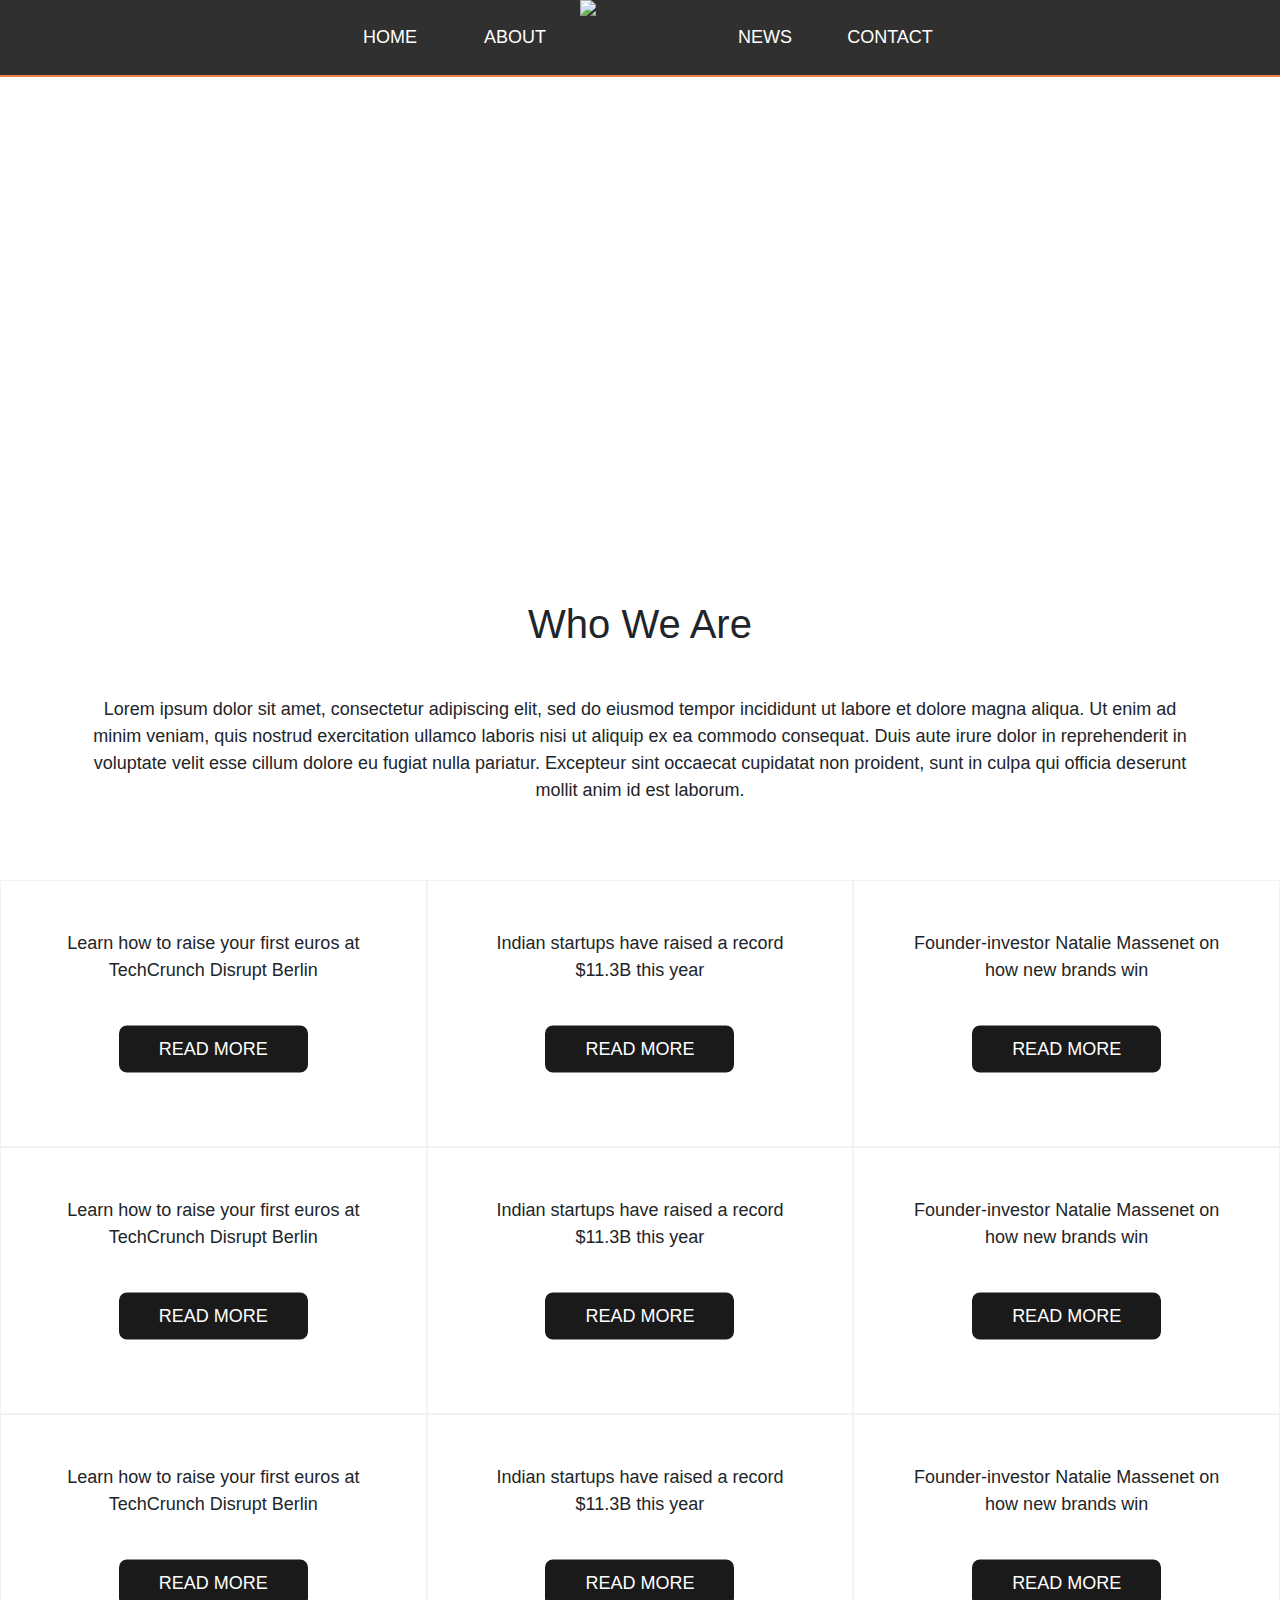
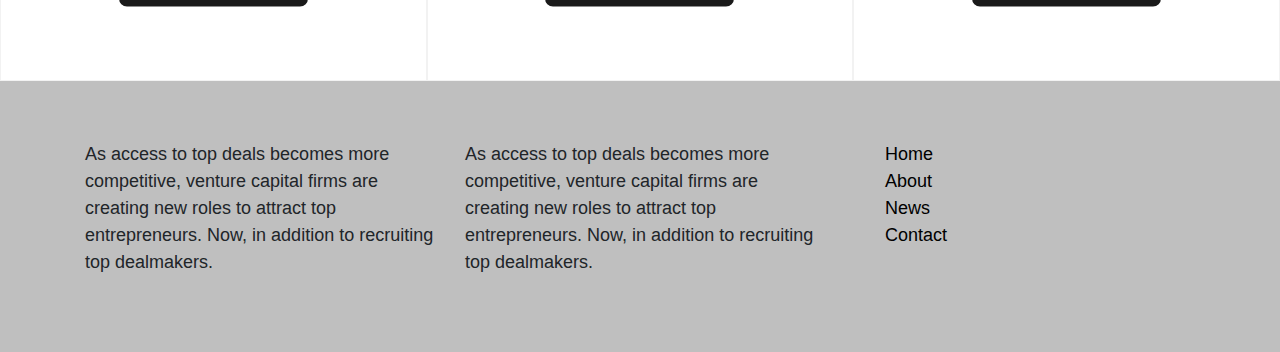
==== Callens Site/news.html @ cb5b51df "Add files via upload" ====
<!DOCTYPE html>
<html>
<head>
	
	<title>Fictional Ventures</title>
	<meta name="viewport" content="width=device-width, initial-scale=1">
	<meta name="viewport" content="width=device-width">

	<!-- JQUERY -->
	<script defer src="https://ajax.googleapis.com/ajax/libs/jquery/3.2.1/jquery.min.js"></script>
	
	<!-- GOOGLE FONTS -->
	<link href="https://fonts.googleapis.com/css?family=Cairo:300&display=swap" rel="stylesheet">

	<!-- FONT AWESOME -->
	<link media="none" onload="if(media!=='all')media='all'" rel="stylesheet" type="text/css" href="https://maxcdn.bootstrapcdn.com/font-awesome/4.7.0/css/font-awesome.min.css">
    <script defer src="https://use.fontawesome.com/releases/v5.0.6/js/all.js"></script>

    <!-- BOOTSTRAP -->
    <link rel="stylesheet" href="https://stackpath.bootstrapcdn.com/bootstrap/4.3.1/css/bootstrap.min.css" integrity="sha384-ggOyR0iXCbMQv3Xipma34MD+dH/1fQ784/j6cY/iJTQUOhcWr7x9JvoRxT2MZw1T" crossorigin="anonymous">

    <link rel="stylesheet" type="text/css" href="./styles.css">
    <script defer src='./js/app.js'></script>

</head>
<body>
	<nav class="p-4">
		<div class="container">
			<span id="menu-bar">
				<i class="fas fa-bars"></i>
			</span>

			<ul id="menu-web">
				<li>
					<a href="index.html">
						Home
					</a>
				</li>
				<li>
					<a href="about.html">
						About
					</a>
				</li>
				<li>
					<img src="./images/fv-logo.png">
				</li>
				<li>
					<a href="news.html">
						News
					</a>
				</li>
				<li>
					<a href="#">
						Contact
					</a>
				</li>
			</ul>
		</div>
	</nav>

	<!-- MOBILE MENU -->
	<div class="mobile-menu">
		<i class="fas fa-times-circle" id="close-menu"></i>	
		<div class="container">
			<div class="text-wrap">
				<a href="index.html">
					Home
				</a>
				<a href="about.html">
					About
				</a>
				<a href="news.html">
					News
				</a>
				<a href="#">
					Contact
				</a>
			</div>
		</div>
	</div>

	<section class="inner-main">
		<div class="container">
			<div class="text-wrap">
				<h1>Latest News</h1>				
			</div>
		</div>
	</section>

	<section class="sec-block" id="news-intro">
		<div class="container">
			<h1 class="mb-5">Who We Are</h1>
			<p>
				Lorem ipsum dolor sit amet, consectetur adipiscing elit, sed do eiusmod tempor incididunt ut labore et dolore magna aliqua. Ut enim ad minim veniam, quis nostrud exercitation ullamco laboris nisi ut aliquip ex ea commodo consequat. Duis aute irure dolor in reprehenderit in voluptate velit esse cillum dolore eu fugiat nulla pariatur. Excepteur sint occaecat cupidatat non proident, sunt in culpa qui officia deserunt mollit anim id est laborum.
			</p>
		</div>
	</section>

	<section id="news-boxes">
		<div class="container-fluid">
			<div class="row">
				<div class="col-12 col-md-4 p-5">
					<div class="text-wrap">					
						<p>
							Learn how to raise your first euros at TechCrunch Disrupt Berlin
						</p>
						<a href="https://techcrunch.com/2019/10/23/learn-how-to-raise-your-first-euros-at-techcrunch-disrupt-berlin/" target="_blank">
							<button class="btn-std my-4">
								Read More
							</button>
						</a>
					</div>
				</div>
				<div class="col-12 col-md-4 p-5">
					<div class="text-wrap">
						<p>
							Indian startups have raised a record $11.3B this year
						</p>
						<a href="https://techcrunch.com/2019/10/23/india-tech-startups-fundraise/" target="_blank">
							<button class="btn-std my-4">
								Read More
							</button>
						</a>
					</div>
				</div>
				<div class="col-12 col-md-4 p-5">
					<div class="text-wrap">
						<p>
							Founder-investor Natalie Massenet on how new brands win
						</p>
						<a href="https://techcrunch.com/2019/10/23/founder-investor-natalie-massenet-on-how-new-brands-win/" target="_blank">
							<button class="btn-std my-4">
								Read More
							</button>
						</a>
					</div>
				</div>
			</div>

			<div class="row">
				<div class="col-12 col-md-4 p-5">
					<div class="text-wrap">					
						<p>
							Learn how to raise your first euros at TechCrunch Disrupt Berlin
						</p>
						<a href="https://techcrunch.com/2019/10/23/learn-how-to-raise-your-first-euros-at-techcrunch-disrupt-berlin/" target="_blank">
							<button class="btn-std my-4">
								Read More
							</button>
						</a>
					</div>
				</div>
				<div class="col-12 col-md-4 p-5">
					<div class="text-wrap">
						<p>
							Indian startups have raised a record $11.3B this year
						</p>
						<a href="https://techcrunch.com/2019/10/23/india-tech-startups-fundraise/" target="_blank">
							<button class="btn-std my-4">
								Read More
							</button>
						</a>
					</div>
				</div>
				<div class="col-12 col-md-4 p-5">
					<div class="text-wrap">
						<p>
							Founder-investor Natalie Massenet on how new brands win
						</p>
						<a href="https://techcrunch.com/2019/10/23/founder-investor-natalie-massenet-on-how-new-brands-win/" target="_blank">
							<button class="btn-std my-4">
								Read More
							</button>
						</a>
					</div>
				</div>
			</div>

			<div class="row">
				<div class="col-12 col-md-4 p-5">
					<div class="text-wrap">					
						<p>
							Learn how to raise your first euros at TechCrunch Disrupt Berlin
						</p>
						<a href="https://techcrunch.com/2019/10/23/learn-how-to-raise-your-first-euros-at-techcrunch-disrupt-berlin/" target="_blank">
							<button class="btn-std my-4">
								Read More
							</button>
						</a>
					</div>
				</div>
				<div class="col-12 col-md-4 p-5">
					<div class="text-wrap">
						<p>
							Indian startups have raised a record $11.3B this year
						</p>
						<a href="https://techcrunch.com/2019/10/23/india-tech-startups-fundraise/" target="_blank">
							<button class="btn-std my-4">
								Read More
							</button>
						</a>
					</div>
				</div>
				<div class="col-12 col-md-4 p-5">
					<div class="text-wrap">
						<p>
							Founder-investor Natalie Massenet on how new brands win
						</p>
						<a href="https://techcrunch.com/2019/10/23/founder-investor-natalie-massenet-on-how-new-brands-win/" target="_blank">
							<button class="btn-std my-4">
								Read More
							</button>
						</a>
					</div>
				</div>
			</div>
		</div>
	</section>

	<footer class="sec-block">
		<div class="container">
			<div class="row">
				<div class="col-12 col-md-4">
					<p>
						As access to top deals becomes more competitive, venture capital firms are creating new roles to attract top entrepreneurs. Now, in addition to recruiting top dealmakers.
					</p>
				</div>
				<div class="col-12 col-md-4">
					<p>
						As access to top deals becomes more competitive, venture capital firms are creating new roles to attract top entrepreneurs. Now, in addition to recruiting top dealmakers.
					</p>
				</div>
				<div class="col-12 col-md-4">
					<ul>
						<li><a href="#">Home</a></li>
						<li><a href="#">About</a></li>
						<li><a href="#">News</a></li>
						<li><a href="#">Contact</a></li>
					</ul>
				</div>
			</div>
		</div>
	</footer>

</body>
</html>
---- Callens Site/styles.css ----
body {
	margin: 0px;
	padding: 0px;
	font-size: 18px;
	overflow-x: hidden;
}

/*UTILITY*/
.inner-main {
	width: 100%;
	height: 60vh;
	padding: 60px 0px;
	background-image: url(./images/office-img.jpeg);
	background-position: center center;
	background-size: cover;
	background-repeat: no-repeat;
}

.inner-main .container {
	position: relative;
    top: 50%;
    transform: translateY(-30%);
}

.sec-block {
	width: 100%;
	height: auto;
	padding: 60px 0px;
}

.text-box {
	width: auto;
	height: auto;
	position: absolute;
	margin: 0px auto;
}

.text-wrap {
	height: auto;
	width: auto;
}

.text-wrap a:hover {
	text-decoration: none;
}

.btn-std {
	width: auto;
	height: auto;
	padding: 10px 40px;
	border: 2px solid #fff;
	border-radius: 10px;
	background-color: #1a1a1a;
	color: #fff;
	text-transform: uppercase;
	transition: 0.2s;
}

.btn-std:hover {
	transition: 0.2s;
	background: #eb7434;
	color: #000;
}

.circle {
	width: 200px;
	height: 200px;
	border-radius: 200px;
	display: inline-block;
	vertical-align: top;
	margin: 0px 20px;
}

.circle p {
	margin: 0px;
	padding: 0px;
	font-size: .75em;
	vertical-align: middle;
}

/*GENERAL*/
#menu-bar {
	display: none;
}

nav {
	width: 100%;
	height: auto;
	background-color: #1a1a1a;
	text-align: center;
	border-bottom: 2px solid #eb7434;
	position: fixed;
	opacity: 0.9;
	z-index: 10;
}

nav ul {
	list-style: none;
	padding: 0px;
	margin: 0px;
}

nav ul li {
	display: inline-block;
	width: 120px;
}

nav ul li a {
	color: #fff;
	transition: 0.2s;
	text-transform: uppercase;
	font-weight: 100;
}

nav ul li img {
	width: 120px;
	margin: 0px auto;
	position: absolute;
	display: table-cell;
	top: 0px;
}

nav ul li a:hover {
	color: #eb7434;
	text-decoration: none;
	transition: 0.2s;
}

.mobile-menu {
	width: 100%;
	height: 100vh;
	position: fixed;
	top: 0px;
	left: 0px;
	background-color: #1a1a1a;
	color: #fff;
	z-index: 120;
	padding: 40px;
	text-align: right;
	overflow: hidden;
	display: none;
}

.mobile-menu .container {
	position: relative;
	top: 50%;
	transform: translateY(-50%);
}

.mobile-menu a {
	display: block;
	font-size: 3em;
	color: #eee;
}

#close-menu {
	position: absolute;
	margin: 0px auto;
	right: 40px;
	display: block;
	font-size: 3em;
	color: #eee;
}

/*HOME PAGE*/
#home-main {
	width: 100%;
	height: 100vh;
	background-image: url(./images/office-img.jpeg);
	background-position: center center;
	background-size: cover;
	background-repeat: no-repeat;
}

#home-main .text-box {
	top: 40%;
	transform: translateY(-40%);
	left: 50%;
	transform: translateX(-50%);
	text-align: center;
	color: #fff;
}

#home-main .text-box h1 {
	font-size: 4em;
	letter-spacing: 1px;
}

#home-main .text-box h4 {
	font-weight: 100;
}

#home-about {
	background-color: #1a1a1a;
	text-align: center;
	color: #fff;
}

#home-about .circle {
	padding: 10px;
	border: 5px solid #fff;
}

#home-about .circle:nth-child(3) {
	border-color: #eb7434;
}

#home-about .circle:nth-child(4) {
	border-color: #bfbfbf;
}

#home-about .circle .text-wrap {
	position: relative;
	top: 50%;
	transform: translateY(-50%);
}

#home-news {
	width: 100%;
	height: auto;
	background-color: #bfbfbf;
}

#home-news .col-12.col-lg-4 { 	
	background-color: #eb7434;
}

#home-news .col-12.col-lg-4:after { 	
	content: '';
	position: absolute;
	right: -15px;
	top: 50%;
	transform: translateY(-50%);
	width: 0; 
	height: 0; 
	border-top: 40px solid transparent;
	border-bottom: 40px solid transparent;  
	border-left: 20px solid #eb7434;
}

#home-news .col-12.col-lg-4 .text-wrap { 	
	position: relative;
	top: 50%;
	transform: translateY(-50%);
}

#home-news .col-12.col-lg-8 { 	
	padding-left: 40px !important;
}

#home-contact form * {
	display: block;
}

#home-contact form label {
	font-weight: 500;
}

#home-contact form input {
	width: 80%;
	margin-bottom: 25px;
	border: transparent;
	border-bottom: 2px solid #eb7434;
}

#home-contact form input[type='submit'] {
	border: none;
}

#home-contact form textarea {
	width: 80%;
	height: 100px;
	min-height: 100px;
	border: transparent;
	border-bottom: 2px solid #eb7434;
	text-align: left;
}

#home-contact .col-12.col-lg-6 .text-wrap svg {
	display: inline-block;
	font-size: 2em;
}

#home-contact .col-12.col-lg-6 .text-wrap p {
	display: inline-block;
	font-size: 1.2em;
}

/*ABOUT PAGE*/
.inner-main .text-wrap {
	text-align: center;
	color: #fff;
}

.inner-main .text-wrap h1 {
	font-size: 4em;
	letter-spacing: 1px;
}

.inner-main .text-wrap h4 {
	font-weight: 100;
}

/*NEWS PAGE*/
#news-intro {
	text-align: center;
}

#news-boxes {
	text-align: center;
}

#news-boxes .col-12.col-md-4 {
	border: 1px solid #f2f2f2;
	transition: 0.2s;
}

#news-boxes .col-12.col-md-4:hover {
	background-color: #f2f2f2;
	transition: 0.2s;
}

#news-boxes .col-12.col-md-4 .text-wrap {
	position: relative;
	top: 50%;
	transform: translateY(-50%);
}

/*FOOTER*/
footer {
	background-color: #bfbfbf;
}

footer ul {
	list-style: none;
}

footer ul li a {
	color: #000;
	transition: 0.2s;
}

footer ul li a:hover {
	color: #eb7434;
	text-decoration: none;
	transition: 0.2s;
}

/* - - - MEDIA QUERIES - - - */

/*BOOSTRAP LARGE*/
@media only screen and (max-width: 992px) {

	/*HOME PAGE*/
	#home-news .col-12.col-lg-8 { 	
		padding: 60px !important;
		text-align: center;
	}

	#home-contact .col-12.col-lg-6 {
		text-align: center;
	}

	#home-contact form input {
		position: relative;
		margin: 0px auto;
		margin-bottom: 25px;
	}

	#home-contact form textarea {
		position: relative;
		margin: 0px auto;
		margin-bottom: 25px;
	}
}

/*BOOSTRAP MEDIUM*/
@media only screen and (max-width: 768px) {
	nav {
		text-align: right;		
	}

	#menu-web {
		display: none;
	}

	#menu-bar {
		display: inline-block;		
		color: #fff;
		font-size: 2em;
		z-index: 100;
	}

	#home-news .col-12.col-lg-4:after {
		display: none;
	}

	#home-contact .col-12.col-lg-6 .text-wrap svg, #home-contact .col-12.col-lg-6 .text-wrap p {
		display: block;	
		position: relative;
		margin: 0px auto;	
	}

	footer {
		text-align: center;
	}

	footer .col-12 {
		margin-bottom: 20px;
	}

	footer .col-12:last-child {
		margin-bottom: 0px;
	}

	footer ul {
		margin: 0px;
		padding: 0px;
	}

	footer ul li {
		margin-bottom: 20px;
	}
}

/*BOOSTRAP SMALL*/
@media only screen and (max-width: 576px) {
	.inner-main .text-wrap h1 {
		font-size: 2em;
	}
}
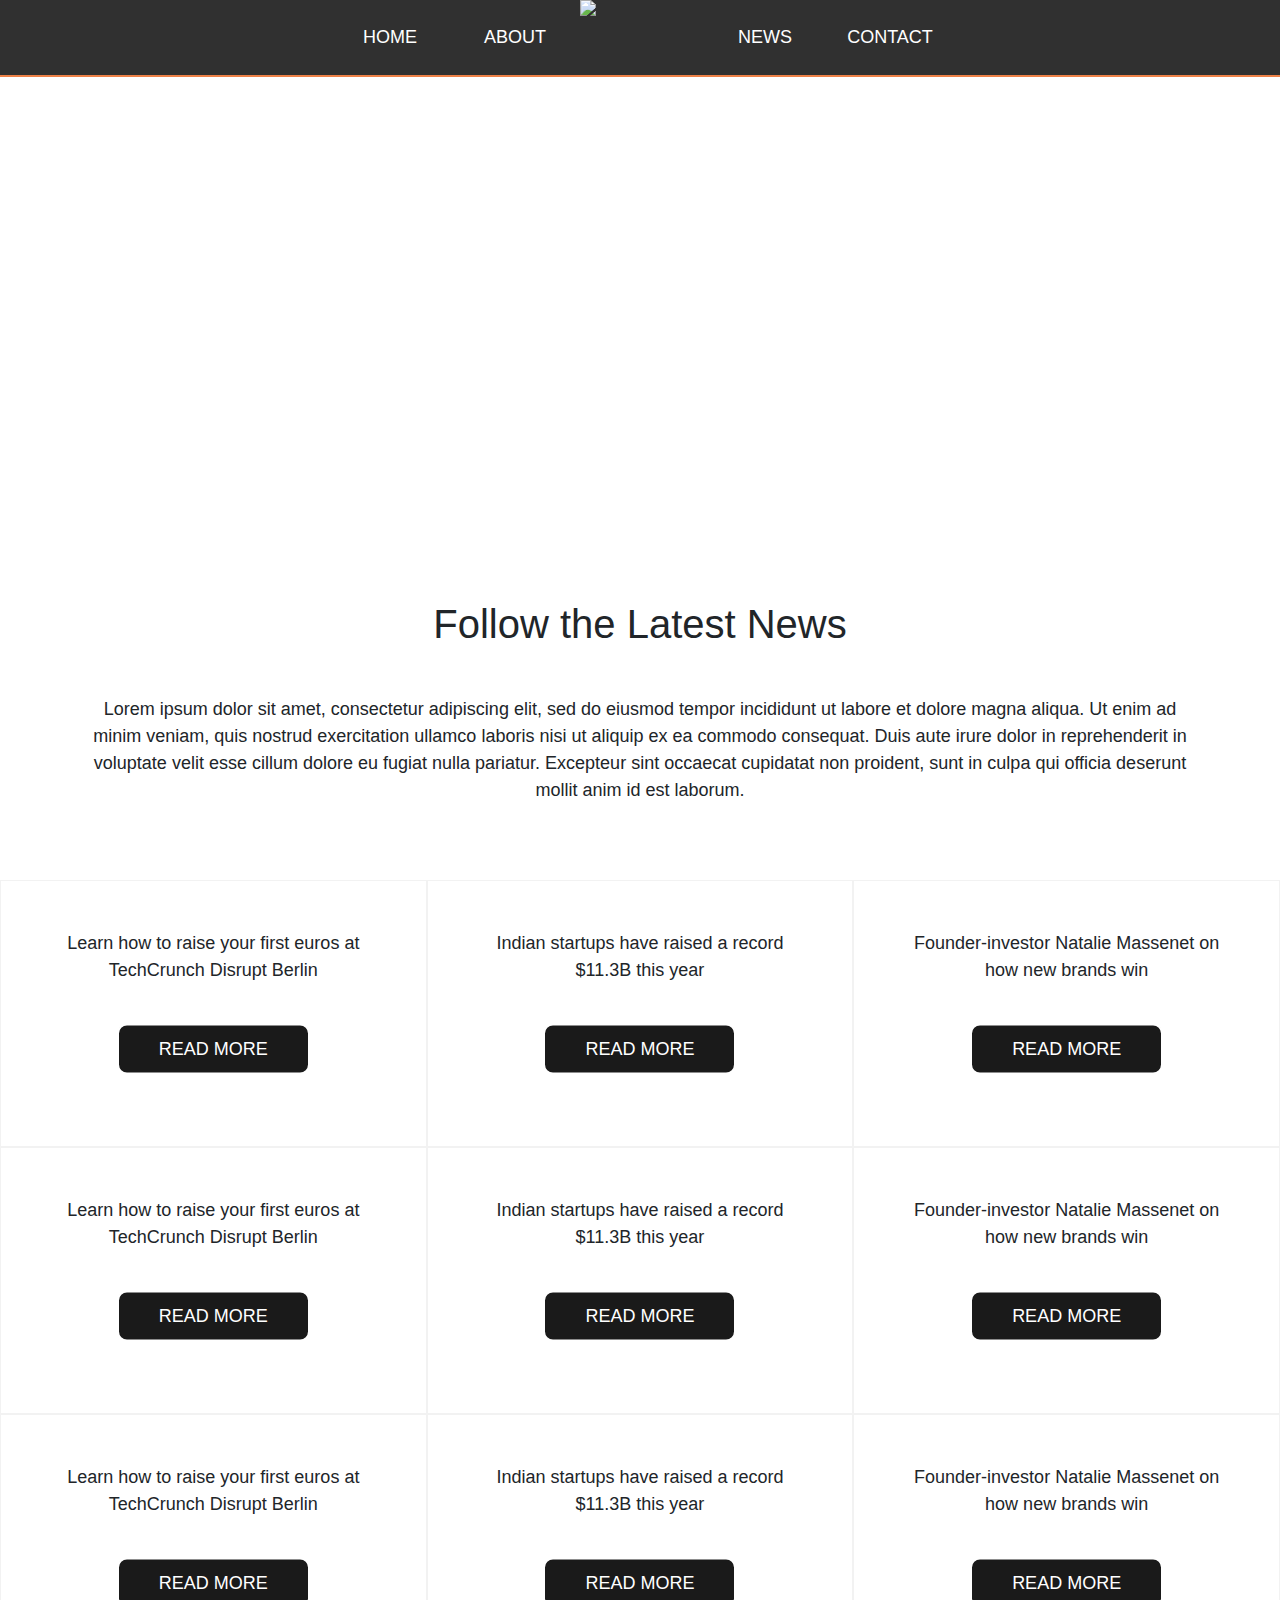
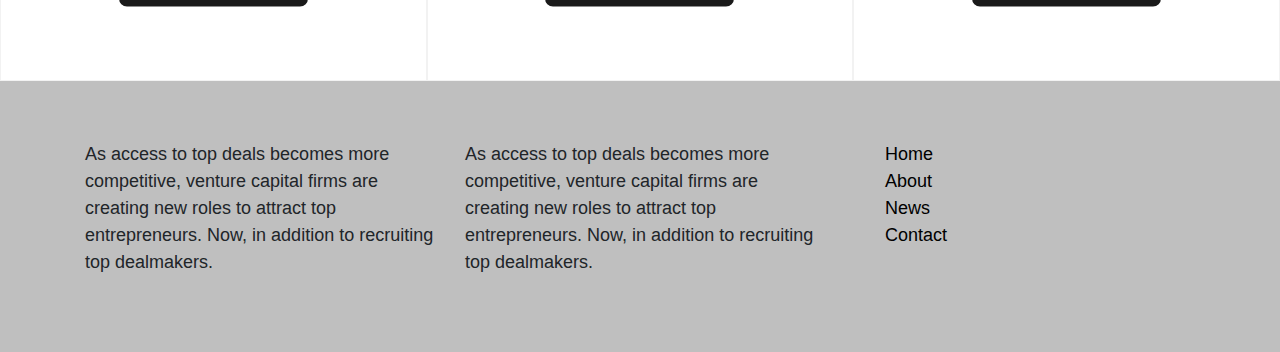
==== commit b5c1cf4f: "Update news.html" ====
--- a/Callens Site/news.html
+++ b/Callens Site/news.html
@@ -89,7 +89,7 @@
 
 	<section class="sec-block" id="news-intro">
 		<div class="container">
-			<h1 class="mb-5">Who We Are</h1>
+			<h1 class="mb-5">Follow the Latest News</h1>
 			<p>
 				Lorem ipsum dolor sit amet, consectetur adipiscing elit, sed do eiusmod tempor incididunt ut labore et dolore magna aliqua. Ut enim ad minim veniam, quis nostrud exercitation ullamco laboris nisi ut aliquip ex ea commodo consequat. Duis aute irure dolor in reprehenderit in voluptate velit esse cillum dolore eu fugiat nulla pariatur. Excepteur sint occaecat cupidatat non proident, sunt in culpa qui officia deserunt mollit anim id est laborum.
 			</p>
@@ -243,4 +243,4 @@
 	</footer>
 
 </body>
-</html>+</html>
